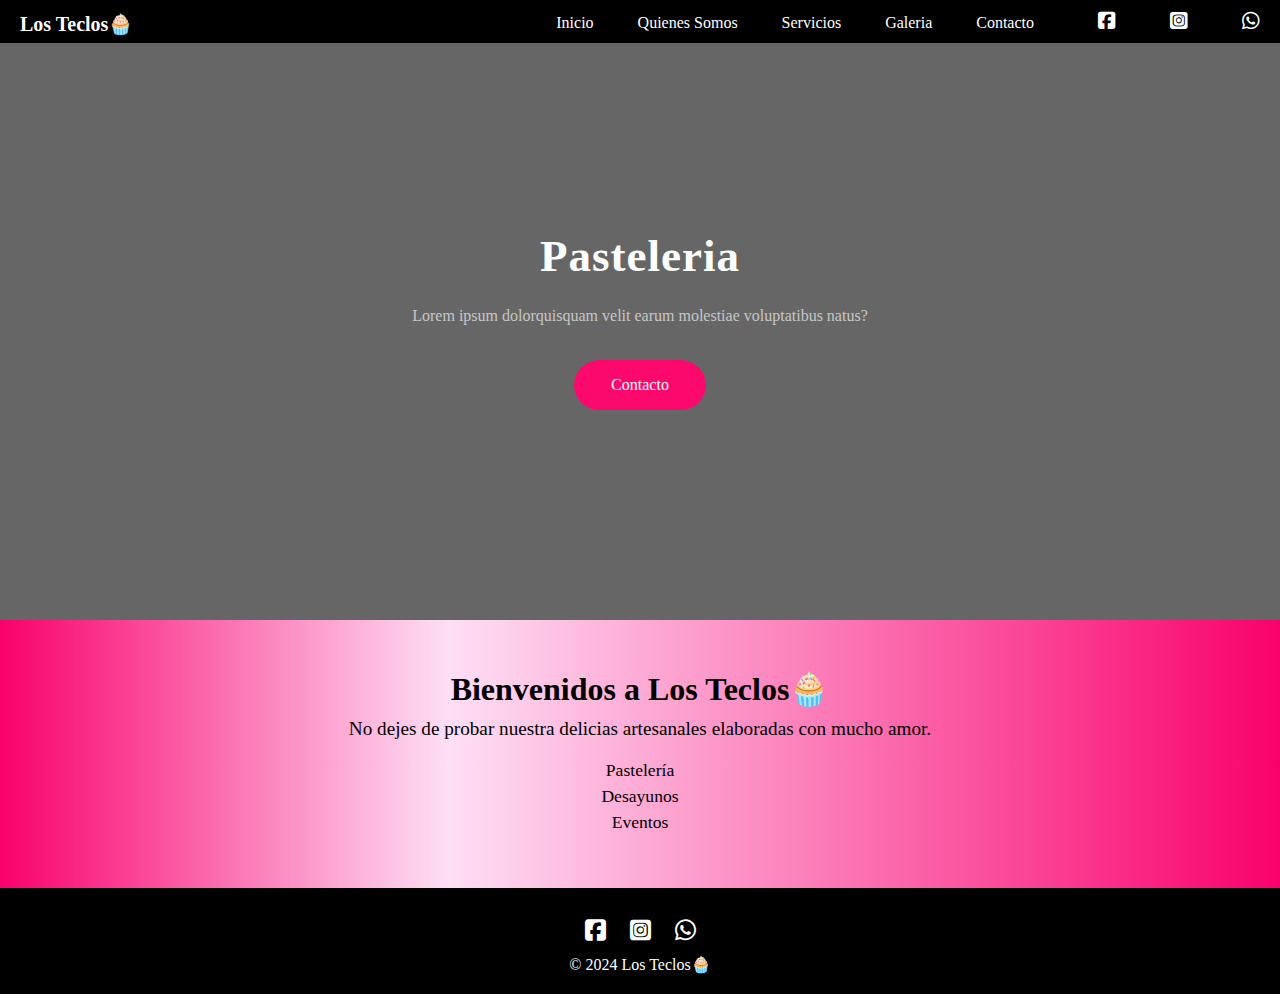
==== index.html @ 80acf9ed "Add files via upload" ====
<!DOCTYPE html>
<html lang="es">

<head>
  <meta charset="UTF-8">
  <meta name="viewport" content="width=device-width, initial-scale=1.0">
 <!-- iconos  font-awesone-->
  <link rel="stylesheet" href="https://cdnjs.cloudflare.com/ajax/libs/font-awesome/6.5.2/css/all.min.css" />
  <link rel="shortcut icon" href="favicon/favicon.ico">
  <link rel="stylesheet" href="style.css">
  <title>Inicio</title>
  
</head>

<body>
  <header>
    <!-- <h1>Los Teclos​🧁</h1> -->
    <nav>
      <h1 class="logo" href="#">Los Teclos🧁</h1>
      <ul>
        <li><a href="index.html">Inicio</a></li>
        <li><a href="html/quienessomos.html">Quienes Somos</a></li>
        <li><a href="html/servicios.html">Servicios</a></li>
        <li><a href="html/galeria.html">Galeria</a></li>
        <li><a href="html/contacto.html">Contacto</a></li>
        <li class="social-icons">
          <ul>
            <li><a href="https://facebook.com"target="_blank"><i class="fab fa-facebook-square"></i></a></li>
            <li><a href="https://twitter.com"target="_blank"><i class="fab fa-instagram-square"></i></a></li>
            <li><a href="https://instagram.com"target="_blank"><i class="fab fa-whatsapp"></i></a></li>
          </ul>
      </li>
      </ul>
    </nav>
  </header>
  <div class="banner">
    <div class="capa"> </div>
    <div class="info">
      <h1>Pasteleria</h1>
      <p>Lorem ipsum dolorquisquam velit earum molestiae voluptatibus natus?</p>
      <a href="html/contacto.html">Contacto</a>
    </div>
  </div>
  </header>
  <section class="inicio">
    <div class="a">
      <h1>Bienvenidos a Los Teclos🧁</h1>
      <p>No dejes de probar nuestra delicias artesanales elaboradas con mucho amor.</p>
      <ul>
        <li>Pastelería</li>
        <li>Desayunos</li>
        <li>Eventos</li>
      </ul>
    </div>
  </section>
  <footer>
   <div class="redes">
    <a href="https://facebook.com" target="_blank"><i
      class="fa-brands fa-facebook-square"></i></a>
<a href="https://instagram.com" target="_blank"><i class="fa-brands fa-instagram-square"></i></a>
<a href="https://whatsapp.com" target="_blank"><i
      class="fa-brands fa-whatsapp"></i></a>
    </div>
    <p>&copy; 2024 Los Teclos​🧁​</p>
</footer>
</body>
</html>
---- style.css ----
@import url('https://fonts.googleapis.com/css2?family=Montserrat:wght@200;300;400;500;600&display=swap');

* {
    margin: 0;
    padding: 0;
    box-sizing: border-box;
}

body {
    font-family: Georgia, 'Times New Roman', Times, serif;
}

header {
    background-color: #333;
    color: #fff;
    padding: 10px 0;
    text-align: right;
}

nav {
    position: fixed;
    top: 0;
    left: 0;
    width: 100%;
    background-color: #000000;
    z-index: 1000;
}

nav ul {
    list-style-type: none;
    margin: 0;
    padding: 0;
}

nav ul li {
    display: inline-block;
}

nav ul li a {
    display: block;
    padding: 10px 20px;
    color: #fff;
    text-decoration: none;
}

nav ul li a:hover {
    background-color: #fc098e;
    color: #fff;
    border-radius: 15px;
}

.logo {
    float: left;
    margin-left: 20px;
    margin-top: 12px;
    font-family: Georgia, 'Times New Roman', Times, serif;
    font-size: 20px;
}


.social-icons {
    margin-left: 20px;
}

.social-icons li {
    display: inline-block;
    margin-right: 10px;
}

.social-icons li:last-child {
    margin-right: 0;
}

.social-icons a {
    color: #fff;
    font-size: 20px;
    text-decoration: none;
}

/* Inicio codigo de Index imagenes , textos*/
.banner {
    width: 100%;
    height: 600px;
    animation: banner 10s infinite linear alternate;
    background-size: 100% 100%;
    position: relative;
    display: flex;
    justify-content: center;
    align-items: center;
}

@keyframes banner {

    0%,
    20% {
        background-image: url(image/1.jpg);
    }

    25%,
    45% {
        background-image: url(image/2.png);
    }

    50%,
    70% {
        background-image: url(image/3.jpg);
    }

    80%,
    100% {
        background-image: url(image/09.jpg);
    }
}

.capa {
    width: 100%;
    height: 100%;
    position: absolute;
    top: 0;
    left: 0;
    background: rgba(0, 0, 0, 0.6);
}

.info {
    z-index: 1;
    width: 100%;
    max-width: 550px;
    text-align: center;
}

.info h1 {
    color: #fff;
    font-size: 45px;
    margin-bottom: 20px;
    letter-spacing: 1px;
}

.info p {
    color: #c7c7c7;
    line-height: 1.7;
    margin-bottom: 30px;
}

.info a {
    color: #fff;
    text-decoration: none;
    background: #fc096e;
    padding: 16px 37px;
    display: inline-block;
    border-radius: 50px;
}

.inicio {
    background: rgb(249, 1, 108);
    background: linear-gradient(90deg, rgba(249, 1, 108, 1) 0%, rgba(254, 223, 245, 1) 35%, rgba(249, 1, 108, 1) 100%);
    /* background-color: #f2f2f2; */
    padding: 50px;
}

.a {
    max-width: 800px;
    margin: 0 auto;
    text-align: center;
}

.a h1 {
    font-size: 2em;
    margin-bottom: 10px;
}

.a p {
    font-size: 1.2em;
    margin-bottom: 20px;
}

.a ul {
    list-style-type: none;
}

.a li {
    font-size: 1.1em;
    margin-bottom: 5px;
}

/* fin de inicio */
/* Inicio de quienes somos */
.quienes-somos-section {
    background-color: #f7f7f7;
    padding: 50px 0;
}

.container {
    display: flex;
    align-items: center;
    justify-content: center;
    max-width: 1200px;
    margin: 0 auto;
}

.imagen {
    flex: 1;
    margin-right: 50px;
}

.imagen img {
    max-width: 100%;
    height: auto;
    border-radius: 50px;
}

.content {
    flex: 1;
}

.content h2 {
    font-size: 2em;
    margin-bottom: 20px;
}

.content p {
    font-size: 1.2em;
}

/* Fin de quienes somos */
/* inicio de galeria */
.galeria-section {
    padding: 50px;
    background: rgb(238, 174, 202);
    background: radial-gradient(circle, rgba(238, 174, 202, 1) 0%, rgba(148, 187, 233, 1) 100%);
}

.galeria-section h2 {
    text-align: center;
    margin-bottom: 20px;
}

.galeria {
    display: grid;
    grid-template-columns: repeat(auto-fit, minmax(300px, 1fr));
    gap: 20px;
}

.imagenes {
    overflow: hidden;
    border-radius: 8px;
    box-shadow: 0 4px 6px rgba(0, 0, 0, 0.1);
}

.imagenes img {
    width: 100%;
    height: auto;
    display: block;
}

.imagenes-text {
    position: relative;
    bottom: 0;
    left: 0;
    width: 100%;
    background-color: rgba(0, 0, 0, 0.5);
    color: #fff;
    padding: 10px;
    box-sizing: border-box;
    text-align: center;
}

/* fin de galeria */

.servicios {
    display: flex;
    flex-wrap: wrap;
    justify-content: space-around;
    padding: 50px;
    background-image: url(galeria/2148018960.jpg);
}

.servicio {
    background-color: #f38383;
    border-radius: 20px;
    margin: 10px;
    padding: 20px;
    width: 300px;
    text-align: center;
}

.servicio img {
    width: 100%;
    border-radius: 5px 5px 0 0;
}

.servicio h2 {
    margin-top: 10px;
    text-align: center;
}

.contacto {
    max-width: 600px;
    margin: 0 auto;
    padding: 20px;
    background-color: #fff;
    border-radius: 5px;
    margin-top: 50px;
}

.contacto h1 {
    text-align: center;
}

.contacto p {
    text-align: center;
}

form {
    margin-top: 40px;
}

label {
    display: block;
    margin-bottom: 5px;
}

input[type="text"],
input[type="email"],
textarea,
select {
    width: 100%;
    padding: 10px;
    margin-bottom: 15px;
    border: 1px solid #ccc;
    border-radius: 5px;
    box-sizing: border-box;
}

textarea {
    height: 150px;
}

input[type="submit"] {
    background-color: #fc096e;
    color: white;
    padding: 10px 20px;
    border: none;
    border-radius: 5px;
    cursor: pointer;
}

input[type="submit"]:hover {
    background-color: #fc098e;
}

iframe {
    width: 100%;
    height: 400px;
}

footer {
    background-color: #000000;
    color: #fff;
    padding: 20px;
    text-align: center;
}

footer p {
    font-size: 1em;
    margin-top: 10px;
}

.redes {
    margin-top: 10px;
}

.redes a {
    color: #fff;
    font-size: 24px;
    margin: 0 10px;
}

.redes a:hover {
    color: #fc096e;
}
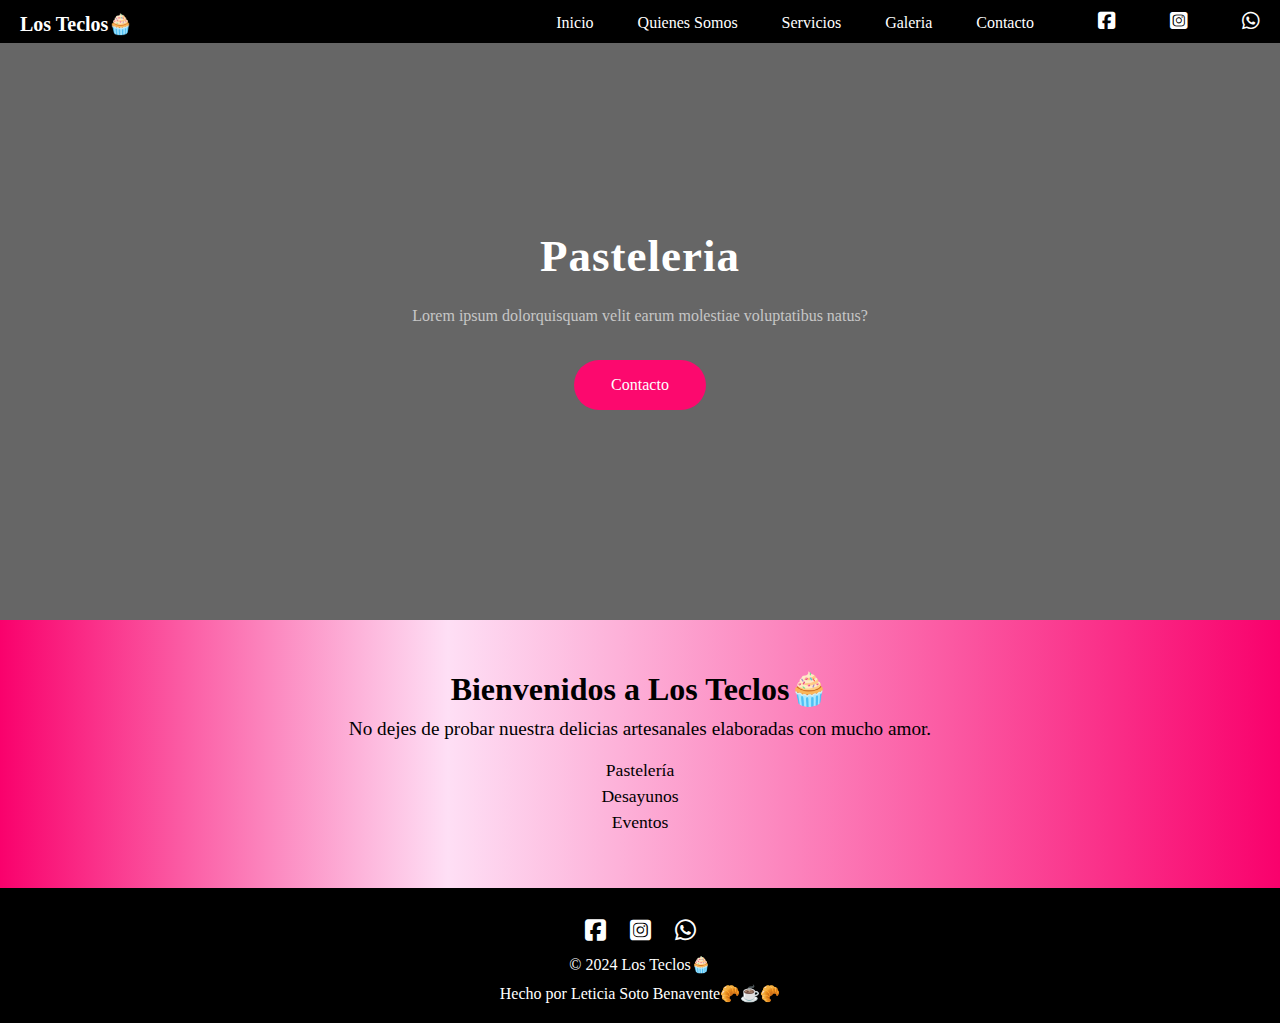
==== commit 5f262946: "Update index.html" ====
--- a/index.html
+++ b/index.html
@@ -16,7 +16,7 @@
   <header>
     <!-- <h1>Los Teclos​🧁</h1> -->
     <nav>
-      <h1 class="logo" href="#">Los Teclos🧁</h1>
+      <h1 class="logo" href="index.html">Los Teclos🧁</h1>
       <ul>
         <li><a href="index.html">Inicio</a></li>
         <li><a href="html/quienessomos.html">Quienes Somos</a></li>
@@ -62,6 +62,7 @@
       class="fa-brands fa-whatsapp"></i></a>
     </div>
     <p>&copy; 2024 Los Teclos​🧁​</p>
+     <p>Hecho por Leticia Soto Benavente🥐☕🥐​</p>
 </footer>
 </body>
-</html>+</html>
